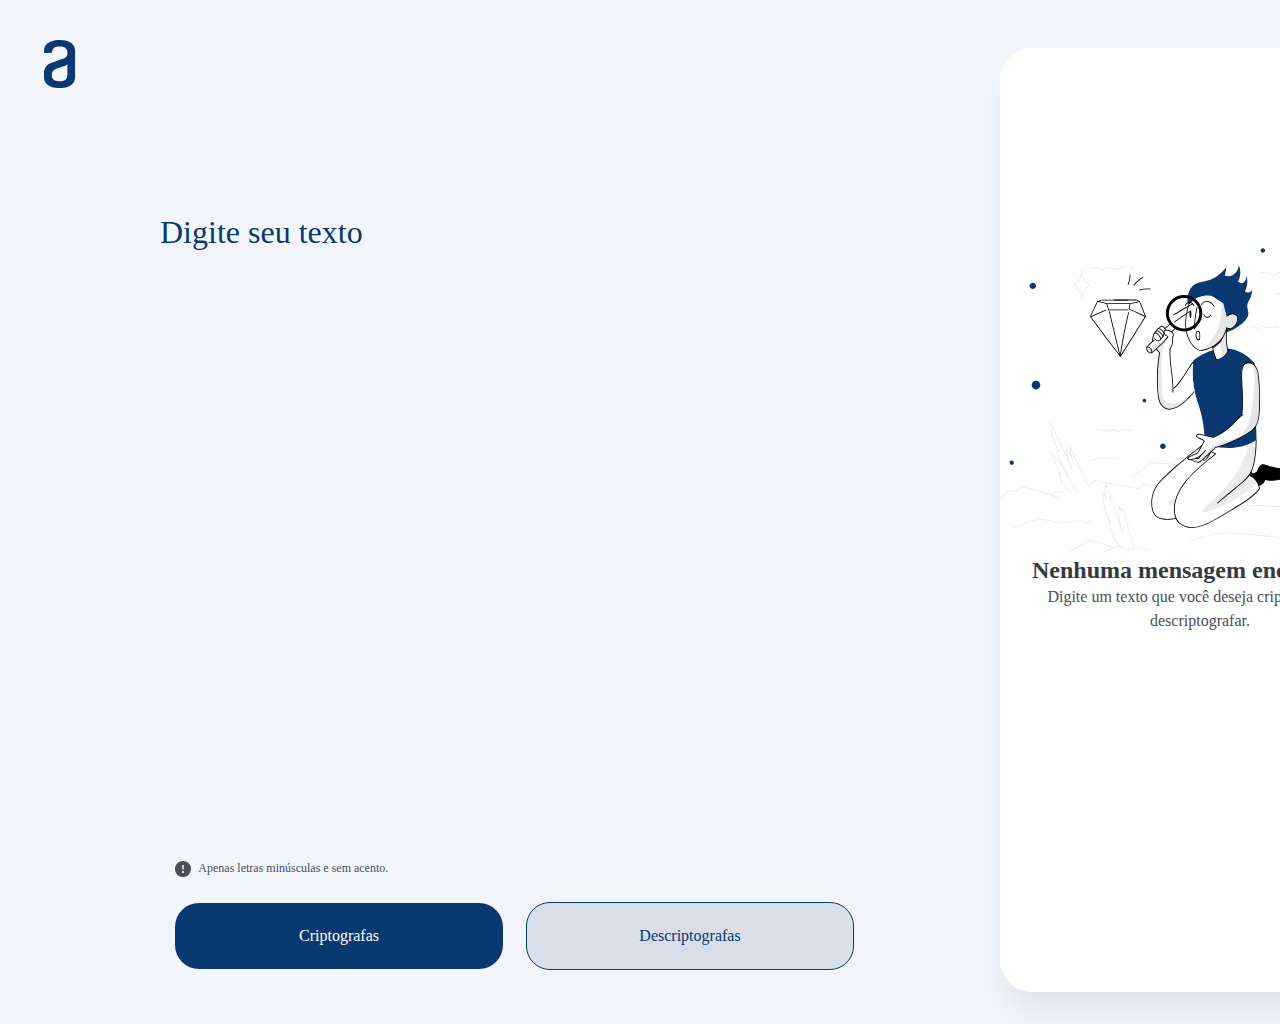
==== DesafioCripyo/index.html @ cf45ec4a "add:Html e css do projeto" ====
<!DOCTYPE html>
<html lang="en">

<head>
    <meta charset="UTF-8">
    <meta name="viewport" content="width=device-width, initial-scale=1.0">
    <title>Document</title>
    <link rel="stylesheet" href="staly.css">
</head>
<header>
    <svg class="logo" xmlns="http://www.w3.org/2000/svg" width="120" height="48" viewBox="0 0 120 48" fill="none">
        <path fill-rule="evenodd" clip-rule="evenodd"
            d="M67.3958 23.6529C67.3524 23.9311 67.2466 24.1959 67.0863 24.4275C66.926 24.659 66.7154 24.8512 66.4703 24.9898C65.9766 25.3086 65.5447 25.468 65.1077 25.6274C64.177 25.9488 63.1974 26.2702 62.1613 26.643C61.0687 27.0157 60.0891 27.3885 59.215 27.6585C58.1249 28.0313 57.0888 28.3526 56.1041 28.7254C55.3633 29.0425 54.6674 29.4556 54.0345 29.9544C53.4458 30.4877 52.9321 31.0983 52.5073 31.7695C52.0703 32.515 51.7952 33.4766 51.7952 34.5975C51.7952 36.842 52.3402 38.5491 53.4329 39.6161C54.523 40.7396 56.5438 41.2718 59.5389 41.2718C62.5933 41.2718 64.6655 40.6856 65.7607 39.5107C66.8482 38.3357 67.3932 36.6826 67.3932 34.5487V23.6529H67.3958ZM59.5415 0C64.8891 0 68.815 1.01553 71.3217 3.09802C73.831 5.12908 75.0856 7.74119 75.0856 10.8366V37.2148C75.0856 38.2817 74.8696 39.4567 74.4891 40.737C74.1035 42.0225 73.3425 43.1949 72.1418 44.2592C70.9977 45.3313 69.4166 46.2389 67.3984 46.933C65.3802 47.6272 62.7629 48 59.5441 48C56.3304 48 53.708 47.6272 51.6923 46.933C49.6767 46.2389 48.093 45.3313 46.9489 44.2592C45.8846 43.3001 45.0783 42.089 44.6042 40.737C44.2185 39.4592 44 38.2843 44 37.2174V33.001C44 30.7565 44.599 28.674 45.7997 26.8563C47.0003 24.9898 48.6894 23.7095 50.8722 22.9073C51.9623 22.5345 53.2169 22.1618 54.6335 21.681C56.0527 21.1976 57.3588 20.7169 58.6699 20.2927C59.9811 19.8633 61.1252 19.434 62.1048 19.0586C62.6959 18.8221 63.2963 18.6094 63.9044 18.421L64.8866 17.9402C65.2722 17.7268 65.6501 17.4055 66.0332 16.9787C66.4137 16.5545 66.7402 16.0737 67.0153 15.5389C67.306 14.9599 67.4557 14.3203 67.4524 13.6724V11.9627C67.4564 11.3361 67.3249 10.716 67.0667 10.145C66.8508 9.5023 66.4137 8.91612 65.8147 8.38393C65.2156 7.84917 64.3955 7.42239 63.416 7.09845C62.4338 6.78222 61.1278 6.62025 59.6521 6.62025C56.5977 6.62025 54.5795 7.21157 53.4894 8.43535C52.5639 9.50488 52.0189 10.8392 51.9109 12.3329C51.9109 12.6543 51.6383 12.8677 51.3093 12.8677L44.6582 12.9757C44.5002 12.9764 44.3483 12.9146 44.2356 12.8039C44.123 12.6931 44.0586 12.5423 44.0566 12.3844V10.8418C44.0566 9.3429 44.3317 7.95458 44.9307 6.62025C45.5323 5.28334 46.4604 4.16497 47.7125 3.20086C48.9671 2.24189 50.6048 1.44231 52.5665 0.907552C54.4767 0.26481 56.8214 0 59.5466 0H59.5415Z"
            fill="#0A3871" />
    </svg>
</header>

<body>
    <input type="text" class="texto" placeholder="Digite seu texto">
    <div class="Respostas">
        <img src="High quality products 1 1.svg" alt="" class="imagem">
        <div class="textmens">
            <h3 class="titulo">Nenhuma mensagem encontrada</h3>
        </div>
        <p class="paragrafo">Digite um texto que você deseja criptografar ou descriptografar.</p>
    </div>
    <div class="sifras">
        <div class="Alerta">
        <svg class="iconalert" xmlns="http://www.w3.org/2000/svg" width="16" height="16" viewBox="0 0 16 16" fill="none">
            <g clip-path="url(#clip0_2_231)">
            <path d="M16 8C16 10.1217 15.1571 12.1566 13.6569 13.6569C12.1566 15.1571 10.1217 16 8 16C5.87827 16 3.84344 15.1571 2.34315 13.6569C0.842855 12.1566 0 10.1217 0 8C0 5.87827 0.842855 3.84344 2.34315 2.34315C3.84344 0.842855 5.87827 0 8 0C10.1217 0 12.1566 0.842855 13.6569 2.34315C15.1571 3.84344 16 5.87827 16 8ZM8 4C7.87361 4.00007 7.74863 4.02662 7.63312 4.07793C7.51761 4.12924 7.41413 4.20418 7.32934 4.29791C7.24456 4.39165 7.18035 4.5021 7.14084 4.62217C7.10134 4.74223 7.08743 4.86923 7.1 4.995L7.45 8.502C7.46176 8.63977 7.5248 8.76811 7.62664 8.86164C7.72849 8.95516 7.86173 9.00705 8 9.00705C8.13827 9.00705 8.27151 8.95516 8.37336 8.86164C8.4752 8.76811 8.53824 8.63977 8.55 8.502L8.9 4.995C8.91257 4.86923 8.89866 4.74223 8.85915 4.62217C8.81965 4.5021 8.75544 4.39165 8.67066 4.29791C8.58587 4.20418 8.48239 4.12924 8.36688 4.07793C8.25137 4.02662 8.12639 4.00007 8 4ZM8.002 10C7.73678 10 7.48243 10.1054 7.29489 10.2929C7.10736 10.4804 7.002 10.7348 7.002 11C7.002 11.2652 7.10736 11.5196 7.29489 11.7071C7.48243 11.8946 7.73678 12 8.002 12C8.26722 12 8.52157 11.8946 8.70911 11.7071C8.89664 11.5196 9.002 11.2652 9.002 11C9.002 10.7348 8.89664 10.4804 8.70911 10.2929C8.52157 10.1054 8.26722 10 8.002 10Z" fill="#495057"/>
            </g>
            <defs>
            <clipPath id="clip0_2_231">
            <rect width="16" height="16" fill="white"/>
            </clipPath>
            </defs>
            </svg>
Apenas letras minúsculas e sem acento.
        </div>
        <button class="Cripto" onclick="">Criptografas</button>
        <button class="Descripto" onclick="">Descriptografas</button>
    </div>


</body>
<script src="script.js">
    
</script>

</html>
---- DesafioCripyo/staly.css ----
html{
    width: 1440px;
    height: 1024px;
    background: var(--Light-blue-light-blue-100, #F3F5FC);

}
*{
    padding: 0;
    margin: 0;
}
body{
    width: 1440px;
    height: 1024px;
    background: var(--Light-blue-light-blue-100, #F3F5FC);
    
}
.logo{
    width: 120px;
    height: 48px;
    margin-top: 40px;
    
}
header{
    width: 120px;
    height: 48px;

}
.Respostas{
    box-sizing: border-box;
    width: 400px;
    height: 944px;
    flex-shrink: 0;
    border-radius: 32px;
    background: var(--White, #FFF);
    box-shadow: 0px 24px 32px -8px rgba(0, 0, 0, 0.08);
    border-radius: 32px;
    float: right;
    margin-bottom: 40px;
    margin-right: 40px;
}
.texto::placeholder{
    width: 680px;
    color: var(--Dark-blue-dark-blue-300, #0A3871);
    font-family: Inter;
    font-size: 32px;
    font-style: normal;
    font-weight: 400;
    line-height: 150%; /* 48px */
}
.imagem{
    width: 336px;
    height: 304px;
    flex-shrink: 0;
    margin-top: 200px;
    
    
}
.texto{
    width: 680px;
    color: var(--Dark-blue-dark-blue-300, #0A3871);
    background-color: transparent;
    font-family: Inter;
    font-size: 32px;
    font-style: normal;
    font-weight: 400;
    line-height: 150%; /* 48px */
    outline: none;
    border: none;
    margin-left:160px;
    margin-top: 160px;
    
}
.sifras{
    width: 680px;
    align-items:flex-end;
    margin: 24px;
    margin-left:175px;
    margin-top: 600px;

}
.Cripto{
    color: var(--White, #FFF);
    text-align: center;
    font-family: Inter;
    font-size: 16px;
    font-style: normal;
    font-weight: 400;
    line-height: normal; 
    width: 328px;
    padding: 24px;
    align-items: flex-start;
    gap: 8px;
    flex-shrink: 0;
    border-radius: 24px;
    background: var(--Dark-blue-dark-blue-300, #0A3871);
    outline: none;
    border: none;
}
.Descripto{
    color: var(--Dark-blue-dark-blue-300, #0A3871);
    text-align: center;
    font-family: Inter;
    font-size: 16px;
    font-style: normal;
    font-weight: 400;
    line-height: normal;
    width: 328px;
    padding: 24px;
    align-items: flex-start;
    gap: 8px;
    flex-shrink: 0;
    border-radius: 24px;
    border: 1px solid var(--Dark-blue-dark-blue-300, #0A3871);
    background: #D8DFE8;
    margin-left: 19px;
}
.titulo{
    align-self: stretch;
    color: var(--Gray-gray-500, #343A40);
    text-align: center;
    font-family: Inter;
    font-size: 24px;
    font-style: normal;
    font-weight: 700;
    line-height: 120%;
    
}
.paragrafo{
    align-self: stretch;
    color: var(--Gray-gray-400, #495057);
    text-align: center;
    font-family: Inter;
    font-size: 16px;
    font-style: normal;
    font-weight: 400;
    line-height: 150%; /* 24px */
}
.Alerta{
    color: var(--Gray-gray-400, #495057);
    font-family: Inter;
    font-size: 12px;
    font-style: normal;
    font-weight: 400;
    line-height: 150%; /* 18px */
    margin-bottom: 25px;
    align-items: center;
}
.iconalert{
    transform: translateY(5px);
    margin-right: 5px;
}
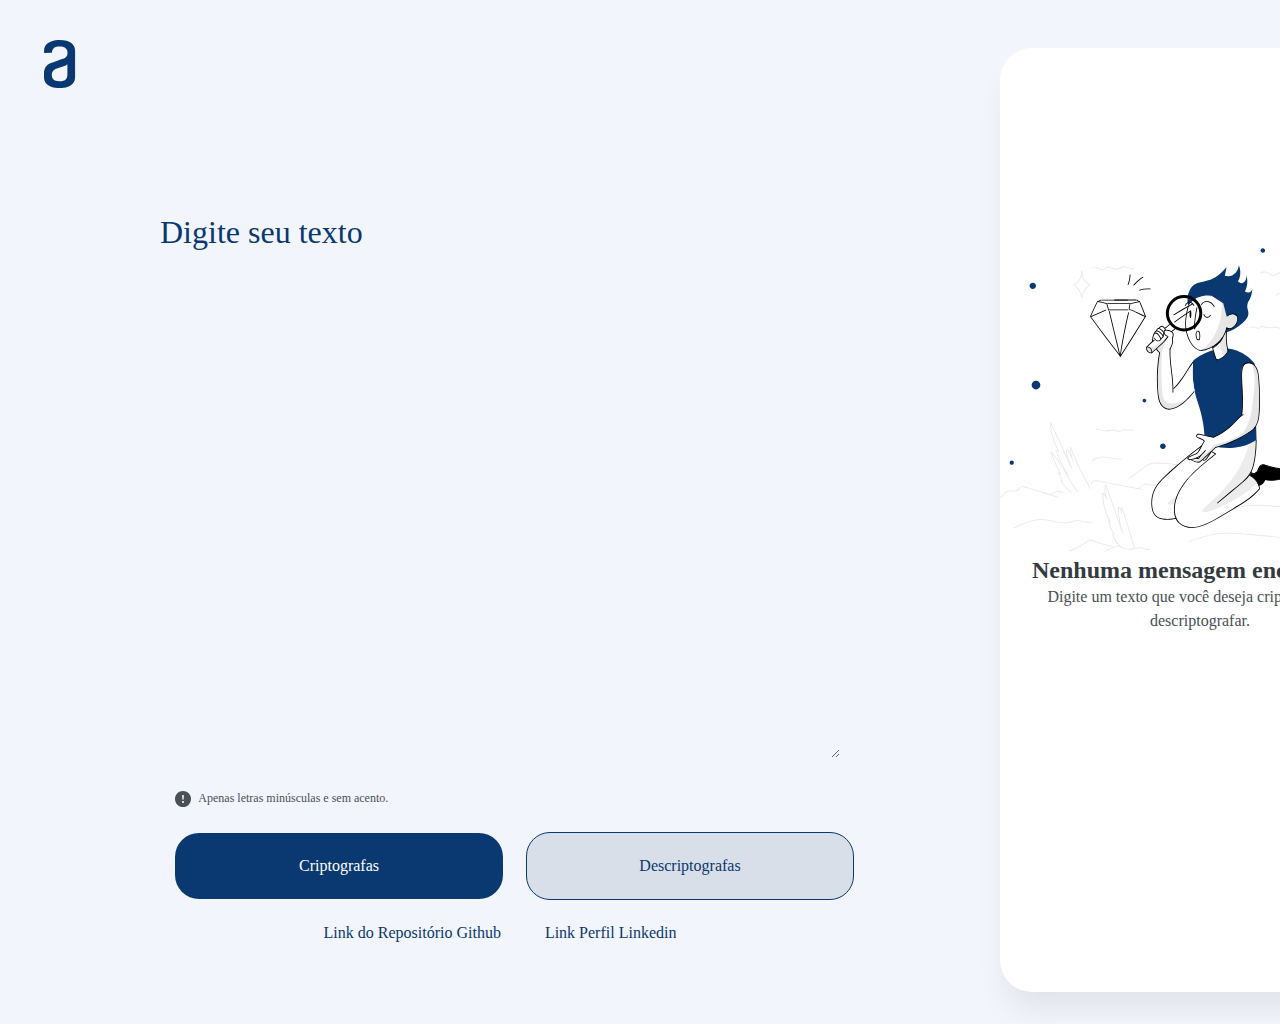
==== commit f71dc4af: "refactor: descriptografia" ====
--- a/DesafioCripyo/index.html
+++ b/DesafioCripyo/index.html
@@ -4,7 +4,7 @@
 <head>
     <meta charset="UTF-8">
     <meta name="viewport" content="width=device-width, initial-scale=1.0">
-    <title>Document</title>
+    <title>Decodificador</title>
     <link rel="stylesheet" href="staly.css">
 </head>
 <header>
@@ -16,13 +16,17 @@
 </header>
 
 <body>
-    <input type="text" class="texto" placeholder="Digite seu texto">
-    <div class="Respostas">
-        <img src="High quality products 1 1.svg" alt="" class="imagem">
-        <div class="textmens">
+    <textarea type="text" id="texto" placeholder="Digite seu texto" cols="30" rows="50"></textarea>
+    <div id="Respostas">
+        <div id="textmens">
+            <img src="High quality products 1 1.svg" alt="" class="imagem">
             <h3 class="titulo">Nenhuma mensagem encontrada</h3>
+            <p class="paragrafo">Digite um texto que você deseja criptografar ou descriptografar.</p>
         </div>
-        <p class="paragrafo">Digite um texto que você deseja criptografar ou descriptografar.</p>
+        <div id="textResp">
+            <textarea type="text" id="resp" placeholder="Digite seu texto" cols="30" rows="50"></textarea>
+            <button class="copiar" onclick="copiarTexto()">Copiar</button>
+        </div>
     </div>
     <div class="sifras">
         <div class="Alerta">
@@ -38,10 +42,13 @@
             </svg>
 Apenas letras minúsculas e sem acento.
         </div>
-        <button class="Cripto" onclick="">Criptografas</button>
-        <button class="Descripto" onclick="">Descriptografas</button>
+        <button class="Cripto" onclick="Criptar()">Criptografas</button>
+        <button class="Descripto" onclick="Descriptar()">Descriptografas</button>
     </div>
-
+<footer>
+    <a id="futer" href="https://github.com/Davidbjjj/DesafioCripto" target="_blank">Link do Repositório Github</a>
+    <a id="futer" href="https://www.linkedin.com/in/pondavid/" target="_blank">Link Perfil Linkedin</a>
+</footer>
 
 </body>
 <script src="script.js">
--- a/DesafioCripyo/staly.css
+++ b/DesafioCripyo/staly.css
@@ -7,6 +7,7 @@
 *{
     padding: 0;
     margin: 0;
+    box-sizing: border-box;
 }
 body{
     width: 1440px;
@@ -25,7 +26,7 @@
     height: 48px;
 
 }
-.Respostas{
+#Respostas{
     box-sizing: border-box;
     width: 400px;
     height: 944px;
@@ -38,7 +39,7 @@
     margin-bottom: 40px;
     margin-right: 40px;
 }
-.texto::placeholder{
+#texto::placeholder{
     width: 680px;
     color: var(--Dark-blue-dark-blue-300, #0A3871);
     font-family: Inter;
@@ -55,8 +56,9 @@
     
     
 }
-.texto{
+#texto{
     width: 680px;
+    height:550px;
     color: var(--Dark-blue-dark-blue-300, #0A3871);
     background-color: transparent;
     font-family: Inter;
@@ -75,7 +77,6 @@
     align-items:flex-end;
     margin: 24px;
     margin-left:175px;
-    margin-top: 600px;
 
 }
 .Cripto{
@@ -148,4 +149,47 @@
 .iconalert{
     transform: translateY(5px);
     margin-right: 5px;
+}
+#resp{
+    width: 336px;
+    height: 781px;
+    flex-shrink: 0;
+    color: var(--Gray-gray-400, #495057);
+    font-family: Inter;
+    font-size: 24px;
+    font-style: normal;
+    font-weight: 400;
+    line-height: 150%; /* 36px */
+    outline: none;
+    border: none;
+    background-color: transparent;
+    margin-top: 32px;
+    margin-left: 32px;
+}
+.copiar{
+    color: var(--Dark-blue-dark-blue-300, #0A3871);
+    text-align: center;
+    font-family: Inter;
+    font-size: 16px;
+    font-style: normal;
+    font-weight: 400;
+    line-height: normal;
+    width: 328px;
+    padding: 24px;
+    align-items: flex-start;
+    gap: 8px;
+    flex-shrink: 0;
+    border-radius: 24px;
+    border: 1px solid var(--Dark-blue-dark-blue-300, #0A3871);
+    background: #D8DFE8;
+    margin-left: 35px;
+}
+footer{
+    text-align: center;
+}
+#futer{
+    margin: 20px;
+    text-align: center;
+    text-decoration: none;
+    color: #0A3871;
 }